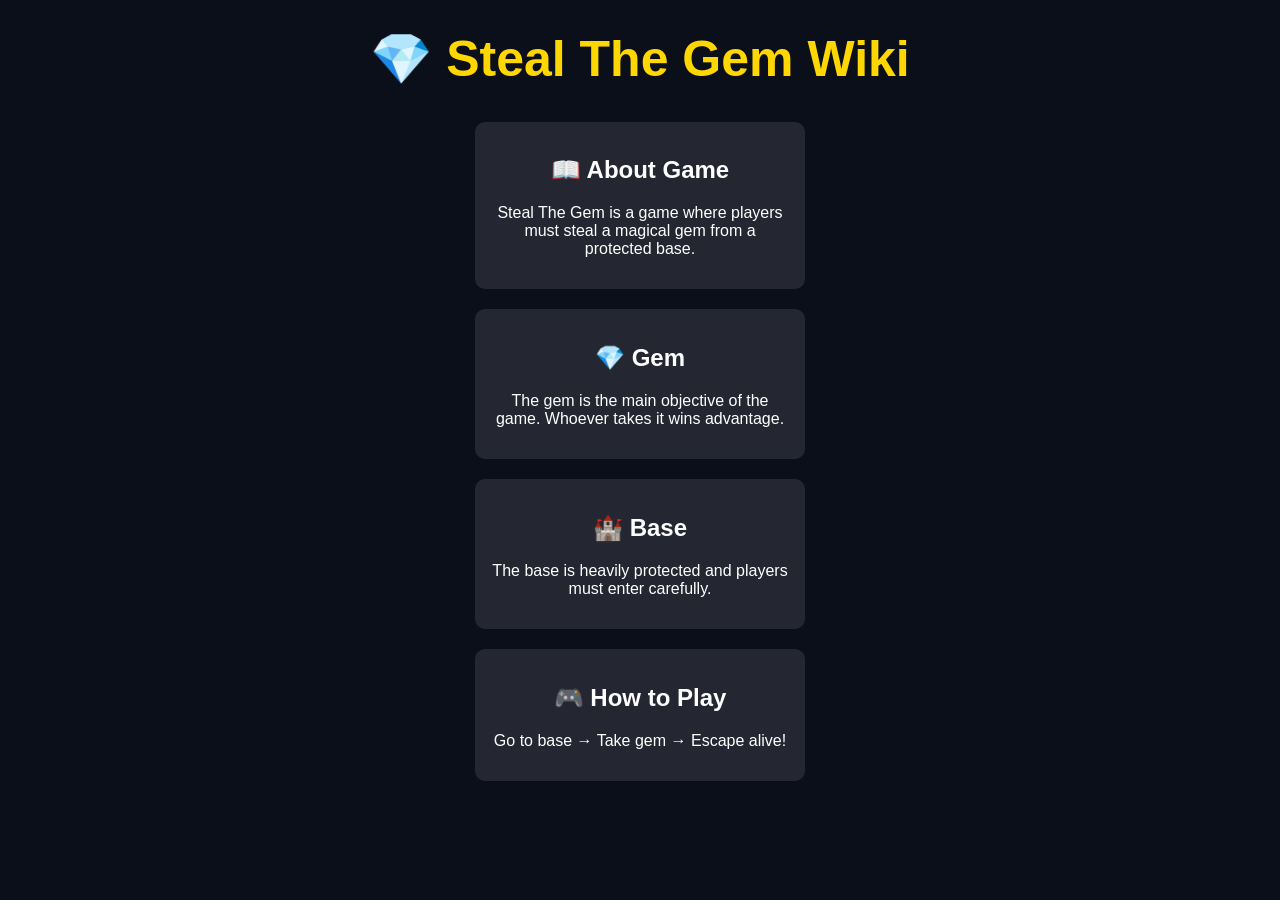
==== İndex.html @ cf0810a4 "Add initial HTML structure for Steal The Gem Wiki" ====
<!DOCTYPE html>
<html lang="en">
<head>
  <meta charset="UTF-8">
  <title>Steal The Gem Wiki 💎</title>
  <link rel="stylesheet" href="style.css">
</head>
<body>

  <h1>💎 Steal The Gem Wiki</h1>

  <div class="box">
    <h2>📖 About Game</h2>
    <p>Steal The Gem is a game where players must steal a magical gem from a protected base.</p>
  </div>

  <div class="box">
    <h2>💎 Gem</h2>
    <p>The gem is the main objective of the game. Whoever takes it wins advantage.</p>
  </div>

  <div class="box">
    <h2>🏰 Base</h2>
    <p>The base is heavily protected and players must enter carefully.</p>
  </div>

  <div class="box">
    <h2>🎮 How to Play</h2>
    <p>Go to base → Take gem → Escape alive!</p>
  </div>

</body>
</html>
---- style.css ----
body {
  margin: 0;
  font-family: Arial;
  background: #0b0f1a;
  color: white;
  text-align: center;
}

h1 {
  margin-top: 30px;
  color: gold;
  font-size: 50px;
}

.subtitle {
  opacity: 0.7;
}

.grid {
  display: grid;
  grid-template-columns: 1fr 1fr;
  gap: 20px;
  width: 400px;
  margin: 40px auto;
}

.card {
  background: rgba(255,255,255,0.08);
  border: 2px solid rgba(255,255,255,0.2);
  padding: 20px;
  border-radius: 12px;
  cursor: pointer;
  transition: 0.3s;
}

.card:hover {
  transform: scale(1.05);
  background: rgba(255,215,0,0.15);
  border-color: gold;
}

.box {
  margin-top: 20px;
  background: rgba(255,255,255,0.1);
  padding: 15px;
  width: 300px;
  margin-left: auto;
  margin-right: auto;
  border-radius: 10px;
}

.hidden {
  display: none;
}
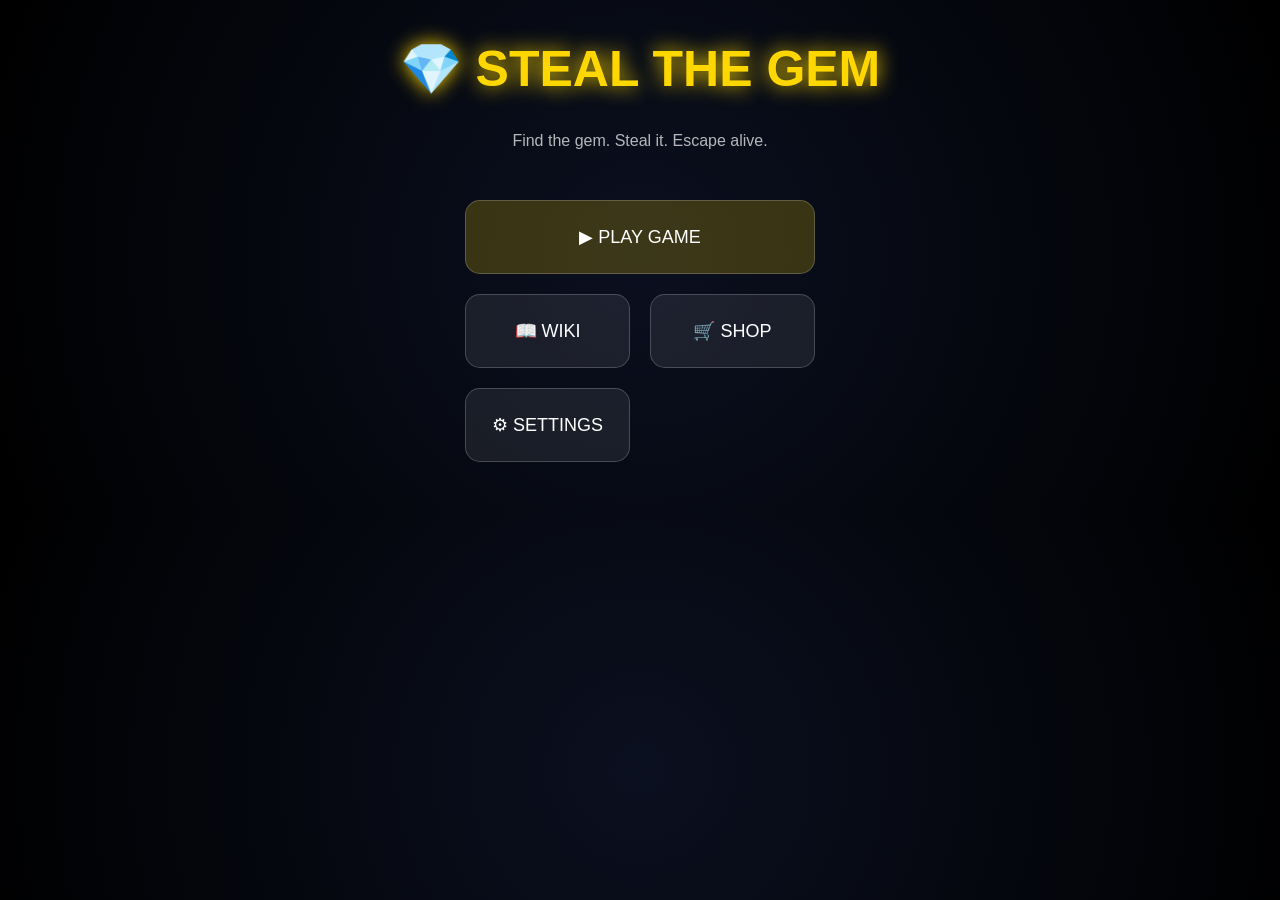
==== commit 07d76592: "Revamp Index.html with new styles and layout Updated the title and added styling for better presenta" ====
--- a/İndex.html
+++ b/İndex.html
@@ -2,32 +2,94 @@
 <html lang="en">
 <head>
   <meta charset="UTF-8">
-  <title>Steal The Gem Wiki 💎</title>
-  <link rel="stylesheet" href="style.css">
+  <title>Steal The Gem 💎</title>
+
+  <style>
+    body {
+      margin: 0;
+      font-family: Arial;
+      background: radial-gradient(circle, #0b1020, #000);
+      color: white;
+      text-align: center;
+    }
+
+    h1 {
+      margin-top: 40px;
+      font-size: 50px;
+      color: gold;
+      text-shadow: 0 0 20px gold;
+    }
+
+    p {
+      opacity: 0.7;
+    }
+
+    .grid {
+      display: grid;
+      grid-template-columns: 1fr 1fr;
+      gap: 20px;
+      width: 350px;
+      margin: 50px auto;
+    }
+
+    .card {
+      background: rgba(255,255,255,0.08);
+      border: 1px solid rgba(255,255,255,0.2);
+      padding: 25px;
+      border-radius: 15px;
+      cursor: pointer;
+      transition: 0.3s;
+      font-size: 18px;
+    }
+
+    .card:hover {
+      transform: scale(1.08);
+      background: rgba(255,215,0,0.15);
+      border-color: gold;
+    }
+
+    .big {
+      grid-column: span 2;
+      background: rgba(255,215,0,0.2);
+    }
+  </style>
 </head>
+
 <body>
 
-  <h1>💎 Steal The Gem Wiki</h1>
+  <h1>💎 STEAL THE GEM</h1>
+  <p>Find the gem. Steal it. Escape alive.</p>
 
-  <div class="box">
-    <h2>📖 About Game</h2>
-    <p>Steal The Gem is a game where players must steal a magical gem from a protected base.</p>
+  <div class="grid">
+
+    <div class="card big" onclick="playGame()">
+      ▶ PLAY GAME
+    </div>
+
+    <div class="card" onclick="openWiki()">
+      📖 WIKI
+    </div>
+
+    <div class="card" onclick="alert('Shop coming soon')">
+      🛒 SHOP
+    </div>
+
+    <div class="card" onclick="alert('Settings coming soon')">
+      ⚙ SETTINGS
+    </div>
+
   </div>
 
-  <div class="box">
-    <h2>💎 Gem</h2>
-    <p>The gem is the main objective of the game. Whoever takes it wins advantage.</p>
-  </div>
+  <script>
+    function playGame() {
+      alert("💎 Game loading...");
+      // sonra game.html əlavə edərik
+    }
 
-  <div class="box">
-    <h2>🏰 Base</h2>
-    <p>The base is heavily protected and players must enter carefully.</p>
-  </div>
-
-  <div class="box">
-    <h2>🎮 How to Play</h2>
-    <p>Go to base → Take gem → Escape alive!</p>
-  </div>
+    function openWiki() {
+      window.location.href = "https://github.com/zaliyevavalide6-stack/StealTheGem/wiki";
+    }
+  </script>
 
 </body>
 </html>
